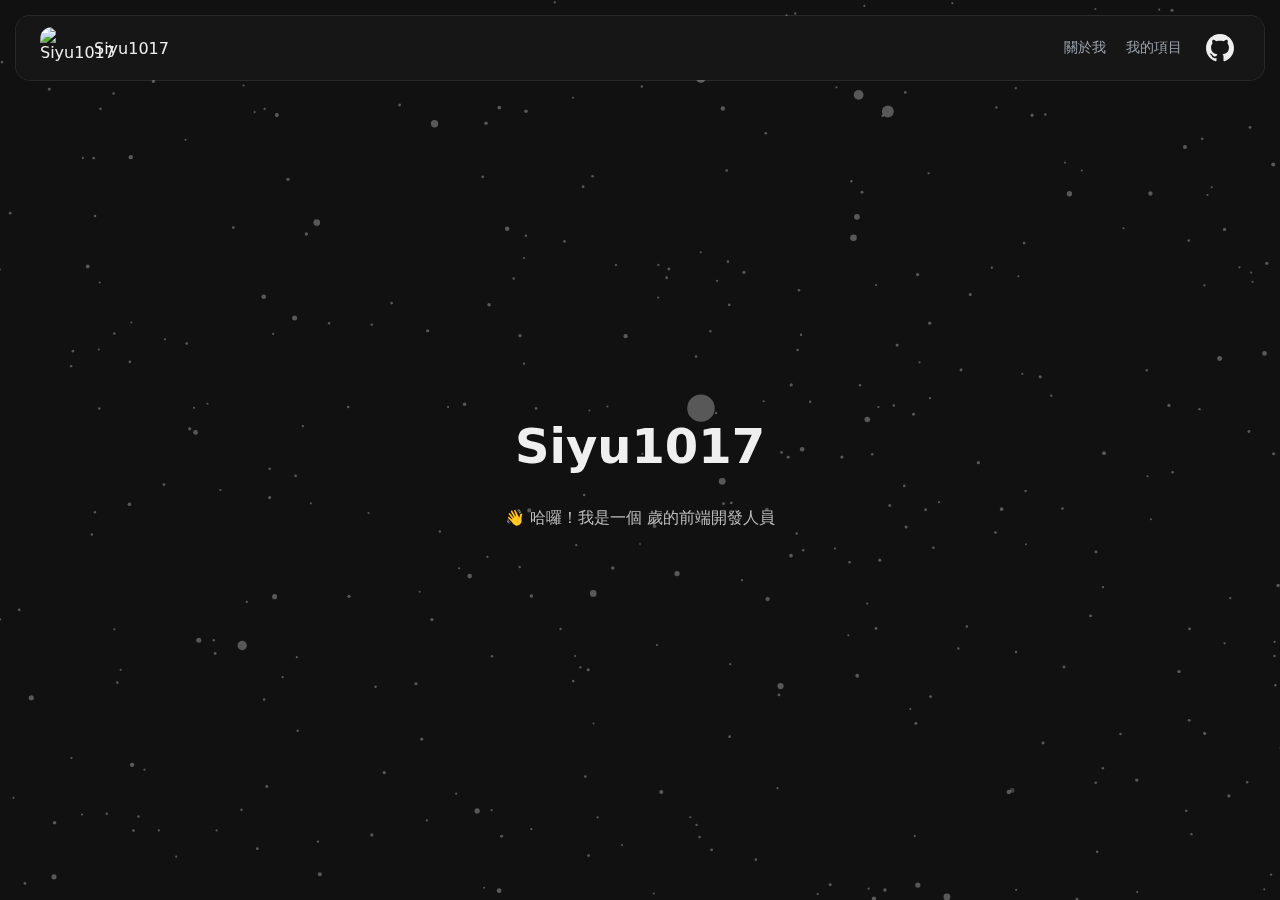
==== index.html @ bfdb7cfd "Update" ====
<!DOCTYPE html>
<html lang="en">

<head>
    <meta charset="UTF-8">
    <meta name="viewport" content="width=device-width, initial-scale=1.0, user-scalable=no">
    <title>Siyu1017</title>
    <link rel="apple-touch-icon" sizes="180x180" href="./icons/apple-touch-icon.png">
    <link rel="manifest" href="./manifest.json">
    <link rel="stylesheet" href="./index.css" role="main-style">
    <link rel="icon" href="./favicon.ico">
    <link rel="stylesheet" href="https://siyu1017.github.io/json-viewer/viewer.css">
    <script src="https://siyu1017.github.io/json-viewer/viewer.js"></script>
    <meta name="google-site-verification" content="1A0ThznYamKxu1Kc7g5yGVZ6SYtT-rB9R_59ypIZt-8" />
    <meta name="theme-color" content="rgb(17,17,17)" />
    <meta name="title" content="Siyu1017" />
    <meta name="description" content="Siyu1017 的個人網站 !" />

    <!-- Open Graph / Facebook -->
    <meta property="og:type" content="website" />
    <meta property="og:url" content="https://siyu1017.github.io/" />
    <meta property="og:title" content="Siyu1017" />
    <meta property="og:description" content="Siyu1017 的個人網站 ! 快來這裡認識我吧 ~" />
    <meta property="og:image" content="https://siyu1017.github.io/icons/original.png" />

    <!-- Twitter -->
    <meta property="twitter:card" content="summary_large_image" />
    <meta property="twitter:url" content="https://siyu1017.github.io/" />
    <meta property="twitter:title" content="Siyu1017" />
    <meta property="twitter:description" content="Siyu1017 的個人網站 ! 快來這裡認識我吧 ~" />
    <meta property="twitter:image" content="https://siyu1017.github.io/icons/original.png" />
</head>

<body>
    <div class="container" id="container">
        <canvas id="background"></canvas>
        <div class="navbar">
            <div class="navbar-left">
                <div class="navbar-icon">
                    <img src="./favicon.ico" alt="Siyu1017" class="navbar-icon-image">
                </div>
                <a class="navbar-title" href="#home" data-item="home">Siyu1017</a>
            </div>
            <div class="navbar-right">
                <div class="navbar-items">
                    <a class="navbar-item" href="#profile" data-item="profile">關於我</a>
                    <a class="navbar-item" href="#project" data-item="project">我的項目</a>
                </div>
                <a class="navbar-github" target="_blank" href="https://github.com/Siyu1017/siyu1017.github.io">
                    <svg xmlns="http://www.w3.org/2000/svg" width="24" height="24" viewBox="0 0 24 24">
                        <path d="M12 0c-6.626 0-12 5.373-12 12 0 5.302 3.438 9.8 8.207 11.387.599.111.793-.261.793-.577v-2.234c-3.338.726-4.033-1.416-4.033-1.416-.546-1.387-1.333-1.756-1.333-1.756-1.089-.745.083-.729.083-.729 1.205.084 1.839 1.237 1.839 1.237 1.07 1.834 2.807 1.304 3.492.997.107-.775.418-1.305.762-1.604-2.665-.305-5.467-1.334-5.467-5.931 0-1.311.469-2.381 1.236-3.221-.124-.303-.535-1.524.117-3.176 0 0 1.008-.322 3.301 1.23.957-.266 1.983-.399 3.003-.404 1.02.005 2.047.138 3.006.404 2.291-1.552 3.297-1.23 3.297-1.23.653 1.653.242 2.874.118 3.176.77.84 1.235 1.911 1.235 3.221 0 4.609-2.807 5.624-5.479 5.921.43.372.823 1.102.823 2.222v3.293c0 .319.192.694.801.576 4.765-1.589 8.199-6.086 8.199-11.386 0-6.627-5.373-12-12-12z" />
                    </svg>
                </a>
                <div class="navbar-fold" id="toggleMenu">
                    <svg xmlns="http://www.w3.org/2000/svg" width="24" height="24" viewBox="0 0 24 24" fill="none" stroke="currentColor" stroke-width="2" stroke-linecap="round" stroke-linejoin="round" class="navbar-fold-icon">
                        <line x1="4" x2="20" y1="12" y2="12" />
                        <line x1="4" x2="20" y1="6" y2="6" />
                        <line x1="4" x2="20" y1="18" y2="18" />
                    </svg>
                    <svg xmlns="http://www.w3.org/2000/svg" width="24" height="24" viewBox="0 0 24 24" fill="none" stroke="currentColor" stroke-width="2" stroke-linecap="round" stroke-linejoin="round" class="navbar-close-icon">
                        <path d="M18 6 6 18" />
                        <path d="m6 6 12 12" />
                    </svg>
                </div>
            </div>
        </div>
        <div class="content">
            <div class="notification-container">
                <div class="notification" data-element="notification">
                    <div class="notification-content"></div>
                </div>
            </div>
            <div class="menu">
                <a class="menu-item" href="#profile" data-item="profile">關於我</a>
                <a class="menu-item" href="#project" data-item="project">我的項目</a>
            </div>
            <div class="scroll-content" data-element="content">
                <div class="group" data-section="home">
                    <h1 class="header-title">Siyu1017</h1>
                    <p class="header-description">👋 哈囉！我是一個 <span data-element="age"></span> 歲的前端開發人員</p>
                </div>
                <div class="profile modern" data-section="profile">
                    <div class="profile-content" data-theme="modern">
                        <div class="profile-basic">
                            <div class="profile-summary">
                                <div class="profile-avatar"></div>
                                <div class="profile-nickname">Siyu1017</div>
                                <div class="profile-theme-toggle highlight" data-element="toggleTheme" data-tooltip="換個方式 !">
                                    <svg xmlns="http://www.w3.org/2000/svg" width="24" height="24" viewBox="0 0 24 24" fill="none" stroke="currentColor" stroke-width="2" stroke-linecap="round" stroke-linejoin="round" class="lucide lucide-arrow-right-left">
                                        <path d="m16 3 4 4-4 4" />
                                        <path d="M20 7H4" />
                                        <path d="m8 21-4-4 4-4" />
                                        <path d="M4 17h16" />
                                    </svg>
                                </div>
                            </div>
                            <div class="profile-details">
                                <div class="profile-title">關於我</div>
                                <div class="profile-item">
                                    <div class="profile-tag">性別:</div>
                                    <div class="profile-value">男性</div>
                                </div>
                                <div class="profile-item">
                                    <div class="profile-tag">年齡:</div>
                                    <div class="profile-value"><span data-element="age"></span></div>
                                </div>
                                <div class="profile-item">
                                    <div class="profile-tag">生日:</div>
                                    <div class="profile-value">2008/10/17</div>
                                </div>
                                <div class="profile-item">
                                    <div class="profile-tag">電子郵件:</div>
                                    <a class="profile-value" href="mailto:siyu971017@gmail.com">siyu971017@gmail.com</a>
                                </div>
                            </div>
                        </div>
                        <div class="profile-socials">
                            <a class="profile-social" target="_blank" href="https://www.instagram.com/siyu.1017/" data-tooltip="siyu.1017">
                                <svg xmlns="http://www.w3.org/2000/svg" width="16" height="16" fill="currentColor" class="bi bi-instagram" viewBox="0 0 16 16">
                                    <path d="M8 0C5.829 0 5.556.01 4.703.048 3.85.088 3.269.222 2.76.42a3.9 3.9 0 0 0-1.417.923A3.9 3.9 0 0 0 .42 2.76C.222 3.268.087 3.85.048 4.7.01 5.555 0 5.827 0 8.001c0 2.172.01 2.444.048 3.297.04.852.174 1.433.372 1.942.205.526.478.972.923 1.417.444.445.89.719 1.416.923.51.198 1.09.333 1.942.372C5.555 15.99 5.827 16 8 16s2.444-.01 3.298-.048c.851-.04 1.434-.174 1.943-.372a3.9 3.9 0 0 0 1.416-.923c.445-.445.718-.891.923-1.417.197-.509.332-1.09.372-1.942C15.99 10.445 16 10.173 16 8s-.01-2.445-.048-3.299c-.04-.851-.175-1.433-.372-1.941a3.9 3.9 0 0 0-.923-1.417A3.9 3.9 0 0 0 13.24.42c-.51-.198-1.092-.333-1.943-.372C10.443.01 10.172 0 7.998 0zm-.717 1.442h.718c2.136 0 2.389.007 3.232.046.78.035 1.204.166 1.486.275.373.145.64.319.92.599s.453.546.598.92c.11.281.24.705.275 1.485.039.843.047 1.096.047 3.231s-.008 2.389-.047 3.232c-.035.78-.166 1.203-.275 1.485a2.5 2.5 0 0 1-.599.919c-.28.28-.546.453-.92.598-.28.11-.704.24-1.485.276-.843.038-1.096.047-3.232.047s-2.39-.009-3.233-.047c-.78-.036-1.203-.166-1.485-.276a2.5 2.5 0 0 1-.92-.598 2.5 2.5 0 0 1-.6-.92c-.109-.281-.24-.705-.275-1.485-.038-.843-.046-1.096-.046-3.233s.008-2.388.046-3.231c.036-.78.166-1.204.276-1.486.145-.373.319-.64.599-.92s.546-.453.92-.598c.282-.11.705-.24 1.485-.276.738-.034 1.024-.044 2.515-.045zm4.988 1.328a.96.96 0 1 0 0 1.92.96.96 0 0 0 0-1.92m-4.27 1.122a4.109 4.109 0 1 0 0 8.217 4.109 4.109 0 0 0 0-8.217m0 1.441a2.667 2.667 0 1 1 0 5.334 2.667 2.667 0 0 1 0-5.334" />
                                </svg>
                            </a>
                            <div class="profile-social" data-tooltip="siyu.1017" social-type="discord">
                                <svg xmlns="http://www.w3.org/2000/svg" width="16" height="16" fill="currentColor" class="bi bi-discord" viewBox="0 0 16 16">
                                    <path d="M13.545 2.907a13.2 13.2 0 0 0-3.257-1.011.05.05 0 0 0-.052.025c-.141.25-.297.577-.406.833a12.2 12.2 0 0 0-3.658 0 8 8 0 0 0-.412-.833.05.05 0 0 0-.052-.025c-1.125.194-2.22.534-3.257 1.011a.04.04 0 0 0-.021.018C.356 6.024-.213 9.047.066 12.032q.003.022.021.037a13.3 13.3 0 0 0 3.995 2.02.05.05 0 0 0 .056-.019q.463-.63.818-1.329a.05.05 0 0 0-.01-.059l-.018-.011a9 9 0 0 1-1.248-.595.05.05 0 0 1-.02-.066l.015-.019q.127-.095.248-.195a.05.05 0 0 1 .051-.007c2.619 1.196 5.454 1.196 8.041 0a.05.05 0 0 1 .053.007q.121.1.248.195a.05.05 0 0 1-.004.085 8 8 0 0 1-1.249.594.05.05 0 0 0-.03.03.05.05 0 0 0 .003.041c.24.465.515.909.817 1.329a.05.05 0 0 0 .056.019 13.2 13.2 0 0 0 4.001-2.02.05.05 0 0 0 .021-.037c.334-3.451-.559-6.449-2.366-9.106a.03.03 0 0 0-.02-.019m-8.198 7.307c-.789 0-1.438-.724-1.438-1.612s.637-1.613 1.438-1.613c.807 0 1.45.73 1.438 1.613 0 .888-.637 1.612-1.438 1.612m5.316 0c-.788 0-1.438-.724-1.438-1.612s.637-1.613 1.438-1.613c.807 0 1.451.73 1.438 1.613 0 .888-.631 1.612-1.438 1.612" />
                                </svg>
                            </div>
                            <a class="profile-social" target="_blank" href="https://github.com/Siyu1017/" data-tooltip="Siyu1017">
                                <svg xmlns="http://www.w3.org/2000/svg" width="16" height="16" fill="currentColor" class="bi bi-github" viewBox="0 0 16 16">
                                    <path d="M8 0C3.58 0 0 3.58 0 8c0 3.54 2.29 6.53 5.47 7.59.4.07.55-.17.55-.38 0-.19-.01-.82-.01-1.49-2.01.37-2.53-.49-2.69-.94-.09-.23-.48-.94-.82-1.13-.28-.15-.68-.52-.01-.53.63-.01 1.08.58 1.23.82.72 1.21 1.87.87 2.33.66.07-.52.28-.87.51-1.07-1.78-.2-3.64-.89-3.64-3.95 0-.87.31-1.59.82-2.15-.08-.2-.36-1.02.08-2.12 0 0 .67-.21 2.2.82.64-.18 1.32-.27 2-.27s1.36.09 2 .27c1.53-1.04 2.2-.82 2.2-.82.44 1.1.16 1.92.08 2.12.51.56.82 1.27.82 2.15 0 3.07-1.87 3.75-3.65 3.95.29.25.54.73.54 1.48 0 1.07-.01 1.93-.01 2.2 0 .21.15.46.55.38A8.01 8.01 0 0 0 16 8c0-4.42-3.58-8-8-8" />
                                </svg>
                            </a>
                            <a class="profile-social" target="_blank" href="https://www.threads.net/@siyu.1017" data-tooltip="siyu.1017">
                                <svg xmlns="http://www.w3.org/2000/svg" width="16" height="16" fill="currentColor" class="bi bi-threads" viewBox="0 0 16 16">
                                    <path d="M6.321 6.016c-.27-.18-1.166-.802-1.166-.802.756-1.081 1.753-1.502 3.132-1.502.975 0 1.803.327 2.394.948s.928 1.509 1.005 2.644q.492.207.905.484c1.109.745 1.719 1.86 1.719 3.137 0 2.716-2.226 5.075-6.256 5.075C4.594 16 1 13.987 1 7.994 1 2.034 4.482 0 8.044 0 9.69 0 13.55.243 15 5.036l-1.36.353C12.516 1.974 10.163 1.43 8.006 1.43c-3.565 0-5.582 2.171-5.582 6.79 0 4.143 2.254 6.343 5.63 6.343 2.777 0 4.847-1.443 4.847-3.556 0-1.438-1.208-2.127-1.27-2.127-.236 1.234-.868 3.31-3.644 3.31-1.618 0-3.013-1.118-3.013-2.582 0-2.09 1.984-2.847 3.55-2.847.586 0 1.294.04 1.663.114 0-.637-.54-1.728-1.9-1.728-1.25 0-1.566.405-1.967.868ZM8.716 8.19c-2.04 0-2.304.87-2.304 1.416 0 .878 1.043 1.168 1.6 1.168 1.02 0 2.067-.282 2.232-2.423a6.2 6.2 0 0 0-1.528-.161" />
                                </svg>
                            </a>
                        </div>
                    </div>
                    <div class="profile-content" data-theme="code">
                        <div class="profile-theme-toggle" data-element="toggleTheme" data-tooltip="換個方式 !">
                            <svg xmlns="http://www.w3.org/2000/svg" width="24" height="24" viewBox="0 0 24 24" fill="none" stroke="currentColor" stroke-width="2" stroke-linecap="round" stroke-linejoin="round" class="lucide lucide-arrow-right-left">
                                <path d="m16 3 4 4-4 4" />
                                <path d="M20 7H4" />
                                <path d="m8 21-4-4 4-4" />
                                <path d="M4 17h16" />
                            </svg>
                        </div>
                        <div class="profile-mask"></div>
                    </div>
                </div>
                <div class="projects" data-section="project">
                    <div class="category-header">我的項目</div>
                    <div class="project">
                        <div class="project-banner" style="background-image: url('./images/winbows11.png');"></div>
                        <div class="project-overview">
                            <div class="project-title">Winbows11</div>
                            <div class="project-description">Winbows11 讓你在瀏覽器上體驗 Windows11，大部分功能皆已可使用</div>
                        </div>
                        <div class="project-buttons">
                            <a class="project-button" target="_blank" href="https://winbows11.vercel.app/">
                                <svg xmlns="http://www.w3.org/2000/svg" width="24" height="24" viewBox="0 0 24 24" fill="none" stroke="currentColor" stroke-width="2" stroke-linecap="round" stroke-linejoin="round" class="project-button-icon">
                                    <path d="M21 13v6a2 2 0 0 1-2 2H5a2 2 0 0 1-2-2V5a2 2 0 0 1 2-2h6" />
                                    <path d="m21 3-9 9" />
                                    <path d="M15 3h6v6" />
                                </svg>
                                <span class="project-button-text">立即體驗</span>
                            </a>
                            <a class="project-button outline" target="_blank" href="https://github.com/Siyu1017/winbows11"><svg xmlns="http://www.w3.org/2000/svg" width="24" height="24" viewBox="0 0 24 24" class="project-button-icon" fill="currentColor">
                                    <path d="M12 0c-6.626 0-12 5.373-12 12 0 5.302 3.438 9.8 8.207 11.387.599.111.793-.261.793-.577v-2.234c-3.338.726-4.033-1.416-4.033-1.416-.546-1.387-1.333-1.756-1.333-1.756-1.089-.745.083-.729.083-.729 1.205.084 1.839 1.237 1.839 1.237 1.07 1.834 2.807 1.304 3.492.997.107-.775.418-1.305.762-1.604-2.665-.305-5.467-1.334-5.467-5.931 0-1.311.469-2.381 1.236-3.221-.124-.303-.535-1.524.117-3.176 0 0 1.008-.322 3.301 1.23.957-.266 1.983-.399 3.003-.404 1.02.005 2.047.138 3.006.404 2.291-1.552 3.297-1.23 3.297-1.23.653 1.653.242 2.874.118 3.176.77.84 1.235 1.911 1.235 3.221 0 4.609-2.807 5.624-5.479 5.921.43.372.823 1.102.823 2.222v3.293c0 .319.192.694.801.576 4.765-1.589 8.199-6.086 8.199-11.386 0-6.627-5.373-12-12-12z">
                                    </path>
                                </svg>
                                <span class="project-button-text">在 Github 上查看</span></a>
                        </div>
                    </div>
                    <div class="project">
                        <div class="project-banner" style="background-image: url('./images/json-viewer.png');"></div>
                        <div class="project-overview">
                            <div class="project-title">JSON Viewer</div>
                            <div class="project-description">一款 DevTool 樣式的 json 檢視器，讓你輕鬆察看 JSON 物件</div>
                        </div>
                        <div class="project-buttons">
                            <a class="project-button" target="_blank" href="https://siyu1017.github.io/json-viewer/">
                                <svg xmlns="http://www.w3.org/2000/svg" width="24" height="24" viewBox="0 0 24 24" fill="none" stroke="currentColor" stroke-width="2" stroke-linecap="round" stroke-linejoin="round" class="project-button-icon">
                                    <path d="M21 13v6a2 2 0 0 1-2 2H5a2 2 0 0 1-2-2V5a2 2 0 0 1 2-2h6" />
                                    <path d="m21 3-9 9" />
                                    <path d="M15 3h6v6" />
                                </svg>
                                <span class="project-button-text">立即體驗</span>
                            </a>
                            <a class="project-button outline" target="_blank" href="https://github.com/Siyu1017/json-viewer">
                                <svg xmlns="http://www.w3.org/2000/svg" width="24" height="24" viewBox="0 0 24 24" class="project-button-icon" fill="currentColor">
                                    <path d="M12 0c-6.626 0-12 5.373-12 12 0 5.302 3.438 9.8 8.207 11.387.599.111.793-.261.793-.577v-2.234c-3.338.726-4.033-1.416-4.033-1.416-.546-1.387-1.333-1.756-1.333-1.756-1.089-.745.083-.729.083-.729 1.205.084 1.839 1.237 1.839 1.237 1.07 1.834 2.807 1.304 3.492.997.107-.775.418-1.305.762-1.604-2.665-.305-5.467-1.334-5.467-5.931 0-1.311.469-2.381 1.236-3.221-.124-.303-.535-1.524.117-3.176 0 0 1.008-.322 3.301 1.23.957-.266 1.983-.399 3.003-.404 1.02.005 2.047.138 3.006.404 2.291-1.552 3.297-1.23 3.297-1.23.653 1.653.242 2.874.118 3.176.77.84 1.235 1.911 1.235 3.221 0 4.609-2.807 5.624-5.479 5.921.43.372.823 1.102.823 2.222v3.293c0 .319.192.694.801.576 4.765-1.589 8.199-6.086 8.199-11.386 0-6.627-5.373-12-12-12z">
                                    </path>
                                </svg>
                                <span class="project-button-text">在 Github 上查看</span>
                            </a>
                        </div>
                    </div>
                    <div class="project">
                        <div class="project-banner"></div>
                        <div class="project-overview">
                            <div class="project-title">StyleViewer.js</div>
                            <div class="project-description">一款用於查找網頁中元素的樣式的 JavaScript 庫</div>
                        </div>
                        <div class="project-buttons">
                            <a class="project-button" target="_blank" href="https://siyu1017.github.io/StyleViewer.js/">
                                <svg xmlns="http://www.w3.org/2000/svg" width="24" height="24" viewBox="0 0 24 24" fill="none" stroke="currentColor" stroke-width="2" stroke-linecap="round" stroke-linejoin="round" class="project-button-icon">
                                    <path d="M21 13v6a2 2 0 0 1-2 2H5a2 2 0 0 1-2-2V5a2 2 0 0 1 2-2h6" />
                                    <path d="m21 3-9 9" />
                                    <path d="M15 3h6v6" />
                                </svg>
                                <span class="project-button-text">立即體驗</span>
                            </a>
                            <a class="project-button outline" target="_blank" href="https://github.com/Siyu1017/StyleViewer.js"><svg xmlns="http://www.w3.org/2000/svg" width="24" height="24" viewBox="0 0 24 24" class="project-button-icon" fill="currentColor">
                                    <path d="M12 0c-6.626 0-12 5.373-12 12 0 5.302 3.438 9.8 8.207 11.387.599.111.793-.261.793-.577v-2.234c-3.338.726-4.033-1.416-4.033-1.416-.546-1.387-1.333-1.756-1.333-1.756-1.089-.745.083-.729.083-.729 1.205.084 1.839 1.237 1.839 1.237 1.07 1.834 2.807 1.304 3.492.997.107-.775.418-1.305.762-1.604-2.665-.305-5.467-1.334-5.467-5.931 0-1.311.469-2.381 1.236-3.221-.124-.303-.535-1.524.117-3.176 0 0 1.008-.322 3.301 1.23.957-.266 1.983-.399 3.003-.404 1.02.005 2.047.138 3.006.404 2.291-1.552 3.297-1.23 3.297-1.23.653 1.653.242 2.874.118 3.176.77.84 1.235 1.911 1.235 3.221 0 4.609-2.807 5.624-5.479 5.921.43.372.823 1.102.823 2.222v3.293c0 .319.192.694.801.576 4.765-1.589 8.199-6.086 8.199-11.386 0-6.627-5.373-12-12-12z">
                                    </path>
                                </svg>
                                <span class="project-button-text">在 Github 上查看</span></a>
                        </div>
                    </div>
                </div>
                <div class="copyright">Siyu1017 (c) 2024</div>
            </div>
        </div>
    </div>
    <script>
        function getJsonFromURL(url) {
            if (!url) url = location.search;
            var query = url.substr(1);
            var result = {};
            query.split("&").forEach(function (part) {
                var item = part.split("=");
                result[item[0]] = decodeURIComponent(item[1]);
            });
            return result;
        }
        var isDevelopment = !!getJsonFromURL()['dev'];
        var script = document.createElement('script');
        script.src = `./index.js${isDevelopment == true ? `?timestamp=${Date.now()}` : ''}`;
        document.body.appendChild(script);

        if (isDevelopment == true) {
            document.head.querySelector('link[role="main-style"]').href = `./index.css?timestamp=${Date.now()}`;
        }
    </script>

    <script>
        ; (() => {
            var themes = [{
                name: 'xmas-2024',
                scripts: ['./themes/xmas-2024/theme.js'],
                styles: ['./themes/xmas-2024/theme.css'],
                available: [new Date('2024/12/01 00:00:00').getTime(), new Date('2024/12/31 23:59:59').getTime()]
            }, {
                name: '2025-countdown',
                scripts: ['./themes/2025-countdown/theme.js'],
                styles: ['./themes/2025-countdown/theme.css'],
                available: [new Date('2024/12/01 00:00:00').getTime(), new Date('2024/12/31 23:59:59').getTime()]
            }]

            var now = Date.now();
            var applied = 'default';

            themes.forEach(theme => {
                if (theme.available[0] <= now && now <= theme.available[1]) {
                    applied = theme.name;
                    theme.scripts.forEach(url => {
                        var script = document.createElement('script');
                        script.src = url;
                        document.body.appendChild(script);
                    });
                    theme.styles.forEach(url => {
                        var link = document.createElement('link');
                        link.rel = 'stylesheet';
                        link.type = 'text/css';
                        link.href = url;
                        document.head.appendChild(link);
                    })
                }
            })

            if (applied == 'default') {
                (() => {
                    var canvas = document.createElement('canvas');
                    var ctx = canvas.getContext('2d', { willReadFrequently: true });

                    canvas.className = 'theme-canvas';
                    document.body.appendChild(canvas);

                    function uniqueID() {
                        var id = randomString(72);
                        return id;
                    }

                    function randomString(length) {
                        if (!length) return console.warn('Option Invalid');
                        var characters = ['A', 'B', 'C', 'D', 'E', 'F', 'G', 'H', 'I', 'J', 'K', 'L', 'M', 'N', 'P', 'Q', 'R', 'S', 'T', 'U', 'V', 'W', 'X', 'Y', 'Z', 'a', 'b', 'c', 'd', 'e', 'f', 'g', 'h', 'i', 'j', 'k', 'm', 'n', 'p', 'Q', 'r', 's', 't', 'u', 'v', 'w', 'x', 'y', 'z', '2', '3', '4', '5', '6', '7', '8', '9'],
                            str = '';
                        for (let i = 0; i < length; i++) {
                            str += characters[Math.floor(Math.random() * characters.length)];
                        }
                        return str;
                    }

                    function canvasClarifier(canvas, ctx, width, height) {
                        const originalSize = {
                            width: (width ? width : canvas.offsetWidth),
                            height: (height ? height : canvas.offsetHeight)
                        }
                        var ratio = window.devicePixelRatio || 1;
                        canvas.width = originalSize.width * ratio;
                        canvas.height = originalSize.height * ratio;
                        ctx.scale(ratio, ratio);
                        if (originalSize.width != canvas.offsetWidth || originalSize.height != canvas.offsetHeight) {
                            canvas.style.width = originalSize.width + 'px';
                            canvas.style.height = originalSize.height + 'px';
                        }
                    }

                    canvasClarifier(canvas, ctx);

                    var numStars = Math.ceil(window.innerWidth * window.innerHeight / 1000);
                    var radius = 1;
                    var focalLength = 1500;
                    var stars = [], star;
                    var centerX, centerY;
                    var pixelX, pixelY, pixelRadius;

                    window.onresize = () => {
                        numStars = Math.ceil(window.innerWidth * window.innerHeight / 1000);
                    }

                    initializeStars();

                    function render() {
                        canvasClarifier(canvas, ctx);
                        updateStars();
                        drawStars();
                        requestAnimationFrame(render);
                    }

                    function initializeStars() {
                        stars = [];
                        for (i = 0; i < numStars; i++) {
                            star = {
                                x: Math.random() * canvas.offsetWidth - canvas.offsetWidth / 2,
                                y: Math.random() * canvas.offsetHeight - canvas.offsetHeight / 2,
                                z: Math.random() * focalLength,
                                t: Date.now()
                            };
                            stars.push(star);
                        }
                    }

                    function updateStars() {
                        for (i = 0; i < (numStars > stars.length ? stars.length : numStars); i++) {
                            star = stars[i];
                            star.z--;

                            if (star.z <= 0) {
                                stars[i] = {
                                    x: Math.random() * canvas.offsetWidth - canvas.offsetWidth / 2,
                                    y: Math.random() * canvas.offsetHeight - canvas.offsetHeight / 2,
                                    z: Math.random() * focalLength,
                                    t: Date.now()
                                };
                            }
                        }
                    }

                    function drawStars() {
                        centerX = canvas.offsetWidth / 2;
                        centerY = canvas.offsetHeight / 2;

                        ctx.fillStyle = "rgb(17,17,17)";
                        ctx.fillRect(0, 0, canvas.offsetWidth, canvas.offsetHeight);

                        for (i = 0; i < (numStars > stars.length ? stars.length : numStars); i++) {
                            star = stars[i];

                            pixelX = star.x * (focalLength / star.z);
                            pixelX += centerX;
                            pixelY = star.y * (focalLength / star.z);
                            pixelY += centerY;
                            pixelRadius = radius * (focalLength / star.z);

                            ctx.save();
                            ctx.beginPath();
                            ctx.fillStyle = Date.now() - star.t < 200 ? `rgba(255,255,255,${(Date.now() - star.t) / 200 * .3})` : "rgba(255,255,255,.3)";
                            ctx.arc(pixelX, pixelY, pixelRadius, 0, 2 * Math.PI);
                            ctx.fill();
                            ctx.restore();
                        }
                    }
                    render();
                })();
            }
        })();
    </script>
</body>

</html>
---- index.css ----
*:not(.json-viewer-container, .json-viewer-container *) {
    transition: all .1s ease-in-out;
    font-family: ui-sans-serif, system-ui, -apple-system, BlinkMacSystemFont, Segoe UI, Roboto, Noto Sans, Ubuntu, Cantarell, Helvetica Neue, Arial, sans-serif, Apple Color Emoji, Segoe UI Emoji, Segoe UI Symbol, Noto Color emoji;
    box-sizing: border-box;
}

:root {
    --navbar-image-size: 42px;
    --navbar-github-size: 28px;
    --navbar-fold-size: 24px;
    --navbar-height: 64px;
}

*[data-tooltip] {
    position: relative;
}

*[data-tooltip]:hover:after {
    opacity: 1;
    visibility: visible;
    -webkit-transform: translate(-50%, -8px) scale(1);
    transform: translate(-50%, -8px) scale(1);
}

*[data-tooltip]:after {
    position: absolute;
    content: attr(data-tooltip);
    background: rgb(48, 48, 48);
    padding: 12px;
    text-align: center;
    color: #fff;
    font-size: 12px;
    white-space: nowrap;
    border-radius: 8px;
    -webkit-transform: translate(-50%, -8px) scale(0);
    transform: translate(-50%, -8px) scale(0);
    display: flex;
    align-items: center;
    height: 12px;
    pointer-events: none;
    box-shadow: 0 0 16px 4px rgba(0, 0, 0, .15);
    transform-origin: bottom center;
    top: auto;
    bottom: 100%;
    left: 50%;
    z-index: 5;
    opacity: 0;
    visibility: hidden;
    -webkit-transition: 0.15s ease-in;
    transition: 0.15s ease-in;
}

.profile-theme-toggle[data-tooltip]:after {
    -webkit-transform: translate(-100%, -50%) scale(0);
    transform: translate(-100%, -50%) scale(0);
    top: 50%;
    margin-left: -8px;
    left: 0;
    bottom: auto;
    transform-origin: right center;
}

.profile-theme-toggle[data-tooltip]:is(:hover,.highlight):after {
    opacity: 1;
    visibility: visible;
    transform: translate(-100%, -50%) scale(1);
    -webkit-transform: translate(-100%, -50%) scale(1);
}

a {
    color: unset;
    text-decoration: none;
}

html {
    overflow-x: hidden;
    background: rgb(17, 17, 17);
    color: #efefef;
}

body {
    margin: 0;
    width: 100vw;
    height: 100vh;
    overflow-x: hidden;
    overflow-y: hidden;
    background-position: center;
    background-repeat: no-repeat;
}

body::selection,
body *::selection {
    background-color: rgba(255, 255, 255, .2);
}

#background {
    position: fixed;
    z-index: -1;
    left: 0;
    top: 0;
    width: 100vw;
    height: 100vh;
}

.container {
    width: 100vw;
    height: 100vh;
    position: absolute;
    display: flex;
    flex-direction: column;
}

.navbar {
    position: fixed;
    top: 1rem;
    left: 1rem;
    right: 1rem;
    display: flex;
    flex-direction: row;
    height: var(--navbar-height);
    align-items: center;
    padding: 0 24px;
    gap: 8px;
    box-shadow: 0 0 0px 1px hsl(0deg 0% 100% / 10%);
    user-select: none;
    -webkit-user-select: none;
    -webkit-user-drag: none;
    z-index: 99999999;
    background: rgb(24 24 24 / 75%);
    backdrop-filter: blur(32px);
    min-height: var(--navbar-height);
    width: calc(100% - 2rem);
    border-radius: .875rem;
}

.navbar-icon {
    width: var(--navbar-image-size);
    height: var(--navbar-image-size);
    min-width: var(--navbar-image-size);
    min-height: var(--navbar-image-size);
    user-select: none;
    -webkit-user-select: none;
    -webkit-user-drag: none;
}

.navbar-icon-image {
    width: var(--navbar-image-size);
    height: var(--navbar-image-size);
    border-radius: 12px;
    user-select: none;
    -webkit-user-select: none;
    -webkit-user-drag: none;
}

.navbar-items {
    display: flex;
    align-items: center;
    gap: 20px;
}

.navbar-item,
.menu-item {
    cursor: pointer;
    font-size: 14px;
    color: rgb(156, 163, 175);
    text-decoration: none;
}

.navbar-left,
.navbar-right {
    display: flex;
    flex-direction: row;
    align-items: center;
}

.navbar-right {
    margin-left: auto;
    gap: 18px;
}

.navbar-github {
    width: 40px;
    height: 40px;
    display: flex;
    min-width: 40px;
    min-height: 40px;
    cursor: pointer;
    align-items: center;
    justify-content: center;
}

.navbar-github svg {
    width: var(--navbar-github-size);
    height: var(--navbar-github-size);
    fill: currentColor;
}

.navbar-title {
    font-size: 16px;
    cursor: pointer;
}

.navbar-left {
    gap: 12px;
}

.content {
    width: -webkit-fill-available;
    height: -webkit-fill-available;
    z-index: 9;
    display: flex;
    flex-direction: column;
    flex: 1;
    position: absolute;
    overflow: hidden;
}

.scroll-content {
    display: flex;
    flex-direction: column;
    height: 100%;
    overflow-y: auto;
    overflow-x: hidden;
    flex: 1;
    z-index: 0;
    align-items: center;
}

/**************** Scroll of social media in profile ****************/

*::-webkit-scrollbar {
    width: 4px;
    height: 4px;
    border-radius: 0px;
    background: none;
}

*::-webkit-scrollbar-thumb {
    background: rgba(191, 191, 191, .5);
    border-radius: 10px;
}

*::-webkit-scrollbar-thumb:hover {
    background: rgba(191, 191, 191, .8);
    border-radius: 10px;
}

*::-webkit-scrollbar-corner {
    background: none;
}

*::selection {
    background: rgba(255, 255, 255, .25);
}

.group {
    position: relative;
    display: flex;
    align-items: center;
    justify-content: center;
    height: -webkit-fill-available;
    min-height: calc(100vh + var(--navbar-height) + 1rem);
    z-index: 9999;
    text-align: center;
    flex-direction: column;
    padding: 1rem;
}

.navbar-item.active {
    color: rgb(243, 244, 246);
}

.header-title {
    font-size: 3rem;
    margin-top: 1rem;
}

.header-description {
    color: #bcbcbc;
    margin-bottom: 3rem;
    margin-top: 0;
    line-height: 1.5;
}

.navbar-fold {
    width: 40px;
    height: 40px;
    display: none;
    min-width: 40px;
    min-height: 40px;
    border-radius: 6px;
}

.navbar-fold svg {
    width: var(--navbar-fold-size);
    height: var(--navbar-fold-size);
    min-width: var(--navbar-fold-size);
    min-height: var(--navbar-fold-size);
}

.navbar-menu {
    gap: 24px;
    display: flex;
    flex-direction: row;
    align-items: center;
}

.navbar-fold:hover {
    background: rgba(255, 255, 255, .08);
}

.menu {
    position: fixed;
    display: none;
    top: calc(0.125rem + var(--navbar-height));
    right: 2.125rem;
    transform: scale(0) translateY(0);
    transition: transform .2s cubic-bezier(.52, .16, .04, 1);
    z-index: 999;
    transform-origin: calc(100% - 20px) top;
}

.menu-item {
    padding: 12px 16px;
    border-radius: 6px;
    min-width: 150px;
}

.menu-item.active {
    color: rgb(243, 244, 246);
    background: rgba(255, 255, 255, .05);
}

.menu-item:hover {
    background: rgba(255, 255, 255, .08);
}

.navbar-fold-icon {
    display: block;
}

.navbar-close-icon {
    display: none;
}

.profile,
.project {
    max-width: min(90%, 600px);
    background: rgb(36, 36, 36);
    border-radius: 1.5rem;
    position: relative;
    width: -webkit-fill-available;
}

.profile-title {
    font-weight: 600;
    font-size: 24px;
    margin-bottom: .5rem;
}

.profile-details {
    display: flex;
    flex-direction: column;
    flex-wrap: nowrap;
    padding: 0;
    gap: .5rem;
    width: -webkit-fill-available;
}

.profile-item {
    display: flex;
    gap: 8px;
    padding-left: .5rem;
    align-items: center;
}

.profile-summary {
    display: flex;
    flex-direction: column;
    align-items: center;
    gap: 18px;
}

.profile-content {
    overflow: hidden;
    border-radius: 1.5rem;
    min-height: 64px;
}

.profile-avatar {
    width: 180px;
    border-radius: 12px;
    height: -webkit-fill-available;
    background-image: url(./icons/original.png);
    background-size: cover;
    background-position: center;
    background-repeat: no-repeat;
}

.profile-nickname {
    display: none;
    font-size: 18px;
    font-weight: 600;
}

.profile-socials {
    display: flex;
    width: -webkit-fill-available;
    justify-content: space-around;
    padding: .75rem .75rem;
    border-top: 1.5px solid rgba(255, 255, 255, .1);
}

.profile-social {
    width: 36px;
    height: 36px;
    display: flex;
    align-items: center;
    justify-content: center;
    border-radius: 8px;
    cursor: pointer;
    min-width: 36px;
    margin: 0 .375rem;
}

.profile-social svg {
    width: 18px;
    height: 18px;
}

.profile-basic {
    display: flex;
    padding: 1.5rem;
    gap: 1.5rem;
}

.profile-tag {
    white-space: nowrap;
}

.profile-value {
    white-space: nowrap;
    overflow: hidden;
    text-overflow: ellipsis;
}

.profile-content[data-theme="code"] .profile-mask {
    display: flex;
    padding: 1rem;
    align-items: center;
    overflow: auto;
}

.profile-theme-toggle {
    position: absolute;
    right: .75rem;
    top: .75rem;
    width: 40px;
    height: 40px;
    display: flex;
    justify-content: center;
    align-items: center;
    border-radius: 12px;
    cursor: pointer;
    z-index: 9999;
    background: rgb(36, 36, 36);
    transition: all .2s ease-in-out;
}

.profile.code .profile-theme-toggle {
    opacity: 0;
}

.profile.code:hover .profile-theme-toggle {
    opacity: 1;
}

.profile-theme-toggle svg {
    width: 24px;
    height: 24px;
}

.profile-social:hover,
.profile-theme-toggle.highlight,
.profile-theme-toggle:hover {
    background: rgb(60, 60, 60);
}

.profile-content[data-theme="code"] {
    display: none;
}

.notification-container {
    position: absolute;
    top: 0;
    left: 0;
    width: 100vw;
    display: flex;
    justify-content: center;
    z-index: 99;
    padding: 1.5rem;
    padding-top: calc(var(--navbar-height) + 2rem);
    pointer-events: none;
}

.notification {
    padding: 12px 18px;
    background: rgb(48, 48, 48);
    border-radius: 12px;
    box-shadow: 0 0 16px 4px rgba(0, 0, 0, .15);
    transform: translateY(-200px);
    transition: all .2s cubic-bezier(.52, .16, .04, 1);
    max-width: min(100%, 540px);
    pointer-events: all;
}

.notification.show {
    transform: translateY(0);
}

.projects {
    width: 100vw;
    display: flex;
    padding: 25vh 0;
    flex-direction: column;
    align-items: center;
    gap: 3rem;
}

/*
.project-banner {
    width: -webkit-fill-available;
    height: 12rem;
    background-position: center;
    background-repeat: no-repeat;
    background-size: cover;
}
    */

.project-overview {
    display: flex;
    flex-direction: column;
    padding: 1.5rem;
}

.project-title {
    font-weight: 600;
    font-size: 24px;
    margin-bottom: 1rem;
}

.project-buttons {
    padding: .5rem 1.5rem 1.5rem;
    display: flex;
    flex-direction: row;
    justify-content: space-around;
    /* border-top: 1.5px solid rgba(255, 255, 255, .1); */
    gap: 1.5rem;
}

.project-button {
    width: -webkit-fill-available;
    text-align: center;
    border-radius: 8px;
    cursor: pointer;
    user-select: none;
    -webkit-user-select: none;
    -webkit-user-drag: none;
    padding: .75rem;
    background: #fff;
    color: #000;
    white-space: nowrap;
    overflow: hidden;
    text-overflow: ellipsis;
    display: flex;
    justify-content: center;
    align-items: center;
    gap: .5rem;
}

.project-button:hover {
    background: #f5f5f5;
}

.project-button.outline {
    background: none;
    color: #fff;
    border: 1.5px solid rgba(243, 245, 247, 0.15);
}

.project-button.outline:hover {
    background: rgba(255, 255, 255, .08);
}

.category-header {
    font-size: 2rem;
    font-weight: 600;
    margin-bottom: 1rem;
}

.project-button-icon {
    width: 18px;
    height: 18px;
    min-width: 18px;
    min-height: 18px;
}

.copyright {
    color: rgb(156, 163, 175);
    padding: 2rem 0;
    font-size: 14px;
}

/********************* For navbar menu *********************/

@media screen and (max-width: 768px) {
    .navbar {
        padding: 0 18px 0 24px;
    }

    .navbar-fold {
        display: flex;
        align-items: center;
        justify-content: center;
    }

    .navbar-items {
        display: none;
    }

    .navbar-right {
        gap: 12px;
    }

    .scroll-content {
        filter: none;
        transition: filter .8s ease-in-out;
    }

    .menu {
        z-index: 1;
        display: flex;
        flex-direction: column;
        height: fit-content;
        max-height: calc(100vh - var(--navbar-height));
        width: fit-content;
        padding: .5rem;
        background: rgb(24 24 24 / 85%);
        z-index: 9999999999;
        min-width: fit-content;
        gap: 6px;
        backdrop-filter: blur(32px);
        border-radius: .75rem;
    }

    .container.show-menu .menu {
        transform: scale(1) translateY(1.75rem);
        box-shadow: 0 0px 16px 8px rgba(0, 0, 0, .15), 0 0 0px 1px hsl(0deg 0% 100% / 15%);
    }

    .container.show-menu .scroll-content {
        /* filter: brightness(0.5); */
    }

    .container.show-menu .navbar-fold-icon {
        display: none;
    }

    .container.show-menu .navbar-close-icon {
        display: block;
    }

    .category-header {
        margin-bottom: 2rem;
    }

    .projects {
        gap: 2rem;
    }

    .project-buttons {
        flex-direction: column;
        gap: 1rem;
    }
}

/********************* For profile card *********************/

@media screen and (max-width: 699px) {
    .profile-basic {
        flex-direction: column;
        padding: 0;
        gap: 0;
    }

    .profile-summary {
        padding: 1.25rem;
        display: flex;
        flex-direction: row;
        border-bottom: 1.5px solid rgba(255, 255, 255, .1);
    }

    .profile-avatar {
        width: 54px;
        height: 54px;
    }

    .profile-nickname {
        display: block;
    }

    .profile-details {
        padding: 1.5rem;
    }

    .profile-title {
        display: none;
    }

    .profile-socials {
        overflow: auto;
    }

    .profile-social[data-tooltip]:after {
        display: none;
    }

    .profile-social[data-tooltip]:hover:after {
        display: none;
    }

    [data-theme="modern"] .profile-theme-toggle {
        position: relative;
        top: unset;
        right: unset;
        margin-left: auto;
    }
}

@media screen and (max-width: 300px) {
    .project-button-text {
        display: none;
    }

    .project-buttons {
        flex-direction: row;
    }
}

.click-respond-canvas {
    width: 100vw;
    height: 100vh;
    position: fixed;
    top: 0;
    left: 0;
    right: 0;
    bottom: 0;
    pointer-events: none;
    z-index: 999999999999;
}

.theme-canvas {
    position: fixed;
    top: 0;
    left: 0;
    width: 100vw;
    height: 100vh;
    z-index: -1;
    pointer-events: none;
}
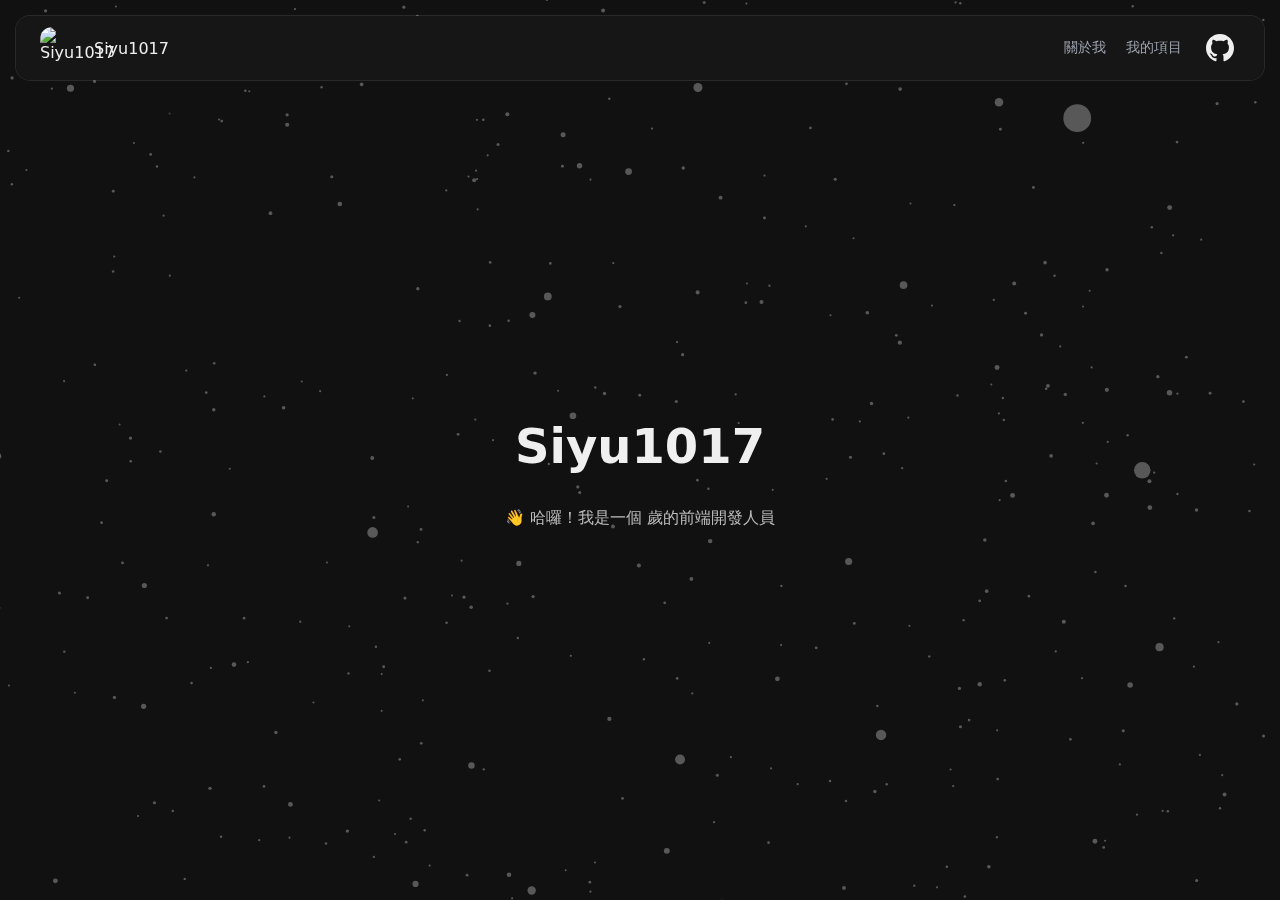
==== commit 3f58b1f0: "Update" ====
--- a/index.html
+++ b/index.html
@@ -265,11 +265,6 @@
             themes.forEach(theme => {
                 if (theme.available[0] <= now && now <= theme.available[1]) {
                     applied = theme.name;
-                    theme.scripts.forEach(url => {
-                        var script = document.createElement('script');
-                        script.src = url;
-                        document.body.appendChild(script);
-                    });
                     theme.styles.forEach(url => {
                         var link = document.createElement('link');
                         link.rel = 'stylesheet';
@@ -277,6 +272,11 @@
                         link.href = url;
                         document.head.appendChild(link);
                     })
+                    theme.scripts.forEach(url => {
+                        var script = document.createElement('script');
+                        script.src = url;
+                        document.body.appendChild(script);
+                    });
                 }
             })
 
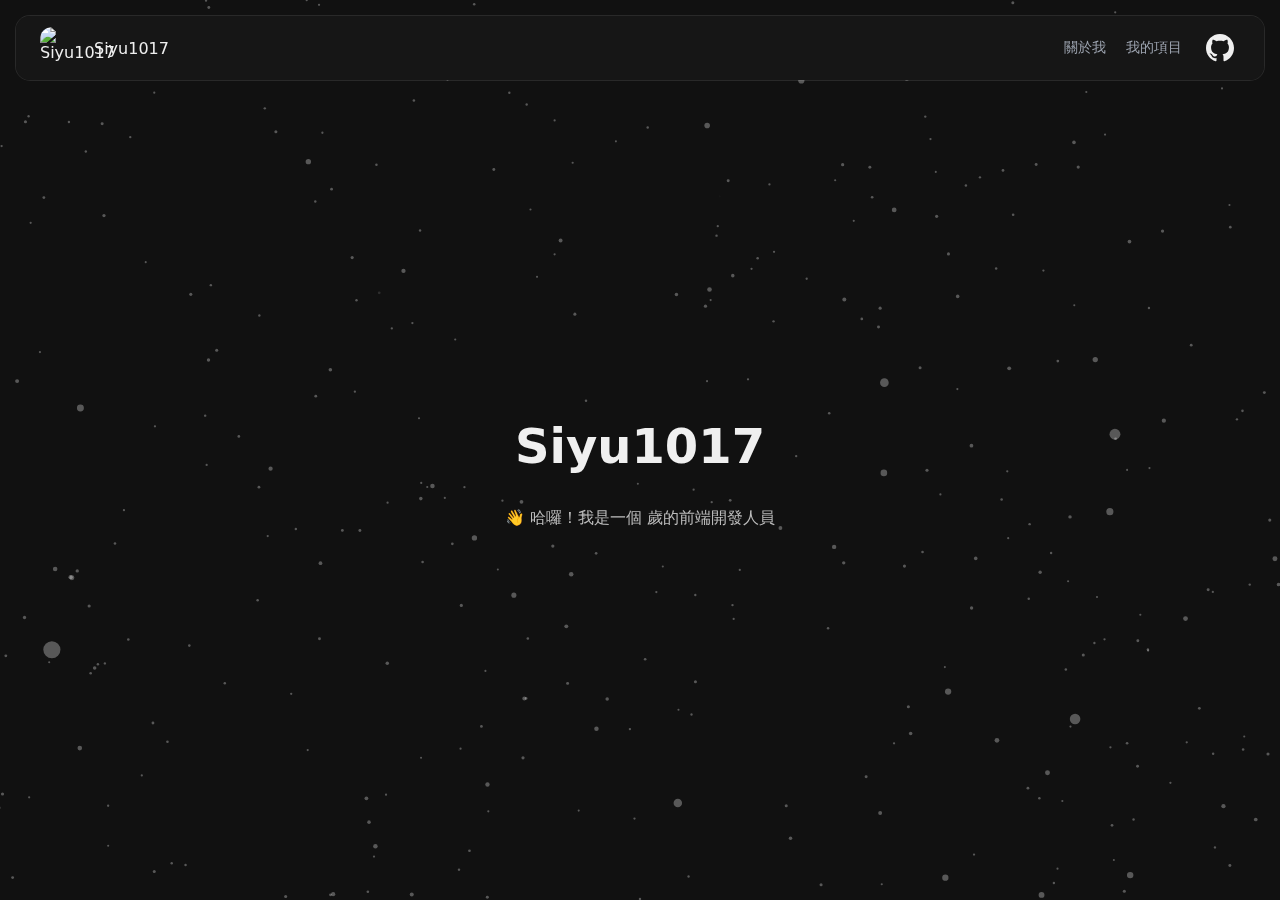
==== commit c2add308: "Update" ====
--- a/index.html
+++ b/index.html
@@ -164,7 +164,7 @@
                                     <path d="m21 3-9 9" />
                                     <path d="M15 3h6v6" />
                                 </svg>
-                                <span class="project-button-text">立即體驗</span>
+                                <span class="project-button-text">在新分頁中開啟</span>
                             </a>
                             <a class="project-button outline" target="_blank" href="https://github.com/Siyu1017/winbows11"><svg xmlns="http://www.w3.org/2000/svg" width="24" height="24" viewBox="0 0 24 24" class="project-button-icon" fill="currentColor">
                                     <path d="M12 0c-6.626 0-12 5.373-12 12 0 5.302 3.438 9.8 8.207 11.387.599.111.793-.261.793-.577v-2.234c-3.338.726-4.033-1.416-4.033-1.416-.546-1.387-1.333-1.756-1.333-1.756-1.089-.745.083-.729.083-.729 1.205.084 1.839 1.237 1.839 1.237 1.07 1.834 2.807 1.304 3.492.997.107-.775.418-1.305.762-1.604-2.665-.305-5.467-1.334-5.467-5.931 0-1.311.469-2.381 1.236-3.221-.124-.303-.535-1.524.117-3.176 0 0 1.008-.322 3.301 1.23.957-.266 1.983-.399 3.003-.404 1.02.005 2.047.138 3.006.404 2.291-1.552 3.297-1.23 3.297-1.23.653 1.653.242 2.874.118 3.176.77.84 1.235 1.911 1.235 3.221 0 4.609-2.807 5.624-5.479 5.921.43.372.823 1.102.823 2.222v3.293c0 .319.192.694.801.576 4.765-1.589 8.199-6.086 8.199-11.386 0-6.627-5.373-12-12-12z">
@@ -186,7 +186,7 @@
                                     <path d="m21 3-9 9" />
                                     <path d="M15 3h6v6" />
                                 </svg>
-                                <span class="project-button-text">立即體驗</span>
+                                <span class="project-button-text">在新分頁中開啟</span>
                             </a>
                             <a class="project-button outline" target="_blank" href="https://github.com/Siyu1017/json-viewer">
                                 <svg xmlns="http://www.w3.org/2000/svg" width="24" height="24" viewBox="0 0 24 24" class="project-button-icon" fill="currentColor">
@@ -210,7 +210,7 @@
                                     <path d="m21 3-9 9" />
                                     <path d="M15 3h6v6" />
                                 </svg>
-                                <span class="project-button-text">立即體驗</span>
+                                <span class="project-button-text">在新分頁中開啟</span>
                             </a>
                             <a class="project-button outline" target="_blank" href="https://github.com/Siyu1017/StyleViewer.js"><svg xmlns="http://www.w3.org/2000/svg" width="24" height="24" viewBox="0 0 24 24" class="project-button-icon" fill="currentColor">
                                     <path d="M12 0c-6.626 0-12 5.373-12 12 0 5.302 3.438 9.8 8.207 11.387.599.111.793-.261.793-.577v-2.234c-3.338.726-4.033-1.416-4.033-1.416-.546-1.387-1.333-1.756-1.333-1.756-1.089-.745.083-.729.083-.729 1.205.084 1.839 1.237 1.839 1.237 1.07 1.834 2.807 1.304 3.492.997.107-.775.418-1.305.762-1.604-2.665-.305-5.467-1.334-5.467-5.931 0-1.311.469-2.381 1.236-3.221-.124-.303-.535-1.524.117-3.176 0 0 1.008-.322 3.301 1.23.957-.266 1.983-.399 3.003-.404 1.02.005 2.047.138 3.006.404 2.291-1.552 3.297-1.23 3.297-1.23.653 1.653.242 2.874.118 3.176.77.84 1.235 1.911 1.235 3.221 0 4.609-2.807 5.624-5.479 5.921.43.372.823 1.102.823 2.222v3.293c0 .319.192.694.801.576 4.765-1.589 8.199-6.086 8.199-11.386 0-6.627-5.373-12-12-12z">
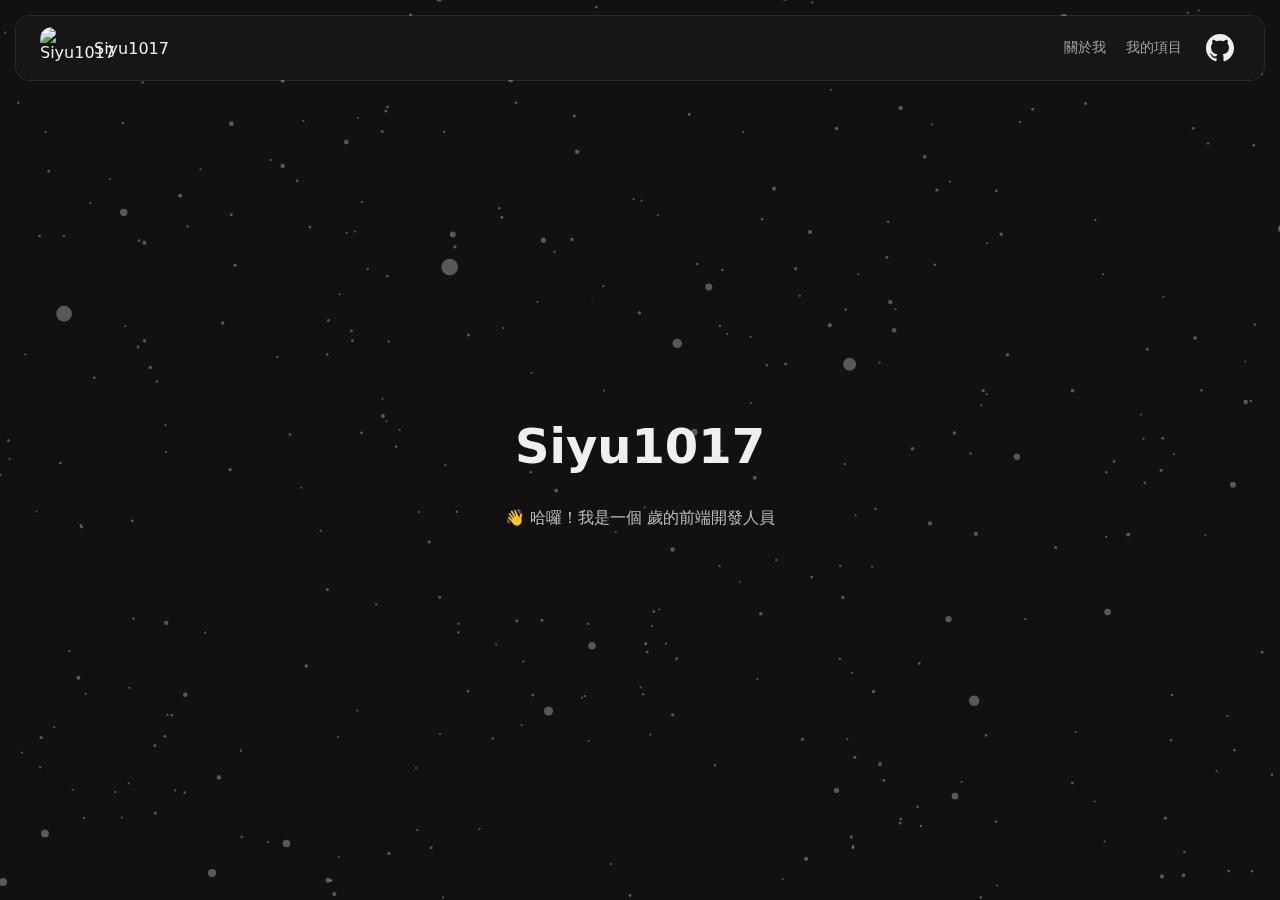
==== commit 20025479: "Update" ====
--- a/index.html
+++ b/index.html
@@ -251,7 +251,7 @@
                 name: 'xmas-2024',
                 scripts: ['./themes/xmas-2024/theme.js'],
                 styles: ['./themes/xmas-2024/theme.css'],
-                available: [new Date('2024/12/01 00:00:00').getTime(), new Date('2024/12/31 23:59:59').getTime()]
+                available: [new Date('2024/12/01 00:00:00').getTime(), new Date('2025/01/31 23:59:59').getTime()]
             }, {
                 name: '2025-countdown',
                 scripts: ['./themes/2025-countdown/theme.js'],
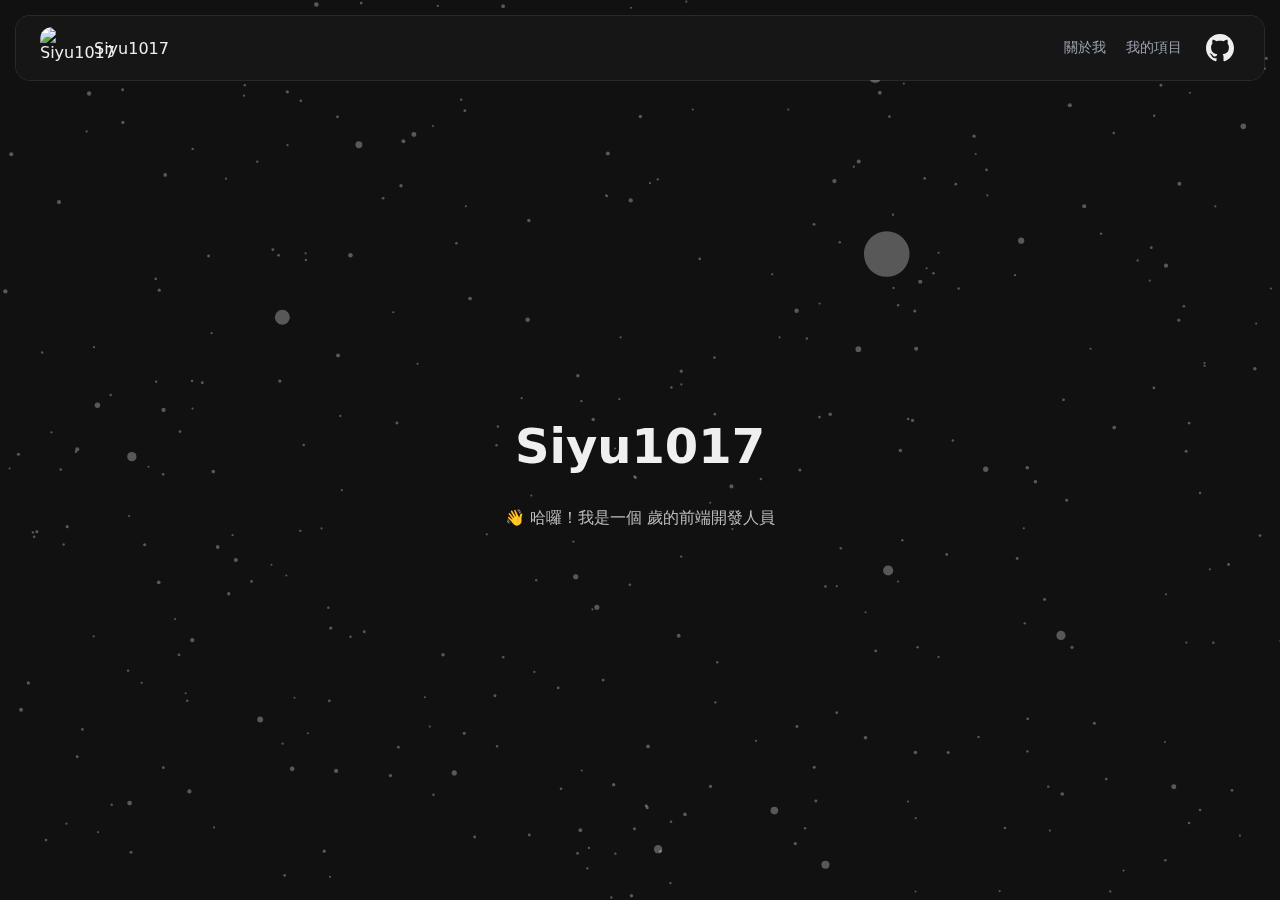
==== commit e856a7f4: "Update" ====
--- a/index.html
+++ b/index.html
@@ -251,12 +251,17 @@
                 name: 'xmas-2024',
                 scripts: ['./themes/xmas-2024/theme.js'],
                 styles: ['./themes/xmas-2024/theme.css'],
-                available: [new Date('2024/12/01 00:00:00').getTime(), new Date('2025/01/31 23:59:59').getTime()]
+                available: [new Date('2024/12/01 00:00:00').getTime(), new Date('2025/01/13 23:59:59').getTime()]
             }, {
                 name: '2025-countdown',
                 scripts: ['./themes/2025-countdown/theme.js'],
                 styles: ['./themes/2025-countdown/theme.css'],
                 available: [new Date('2024/12/01 00:00:00').getTime(), new Date('2024/12/31 23:59:59').getTime()]
+            }, {
+                name: '2025-chinese-new-year',
+                scripts: ['./themes/2025-chinese-new-year/theme.js'],
+                styles: ['./themes/2025-chinese-new-year/theme.css'],
+                available: [new Date('2025/01/14 00:00:00').getTime(), new Date('2025/02/17 00:00:00').getTime()]
             }]
 
             var now = Date.now();
@@ -281,6 +286,7 @@
             })
 
             if (applied == 'default') {
+                // Default Theme
                 (() => {
                     var canvas = document.createElement('canvas');
                     var ctx = canvas.getContext('2d', { willReadFrequently: true });
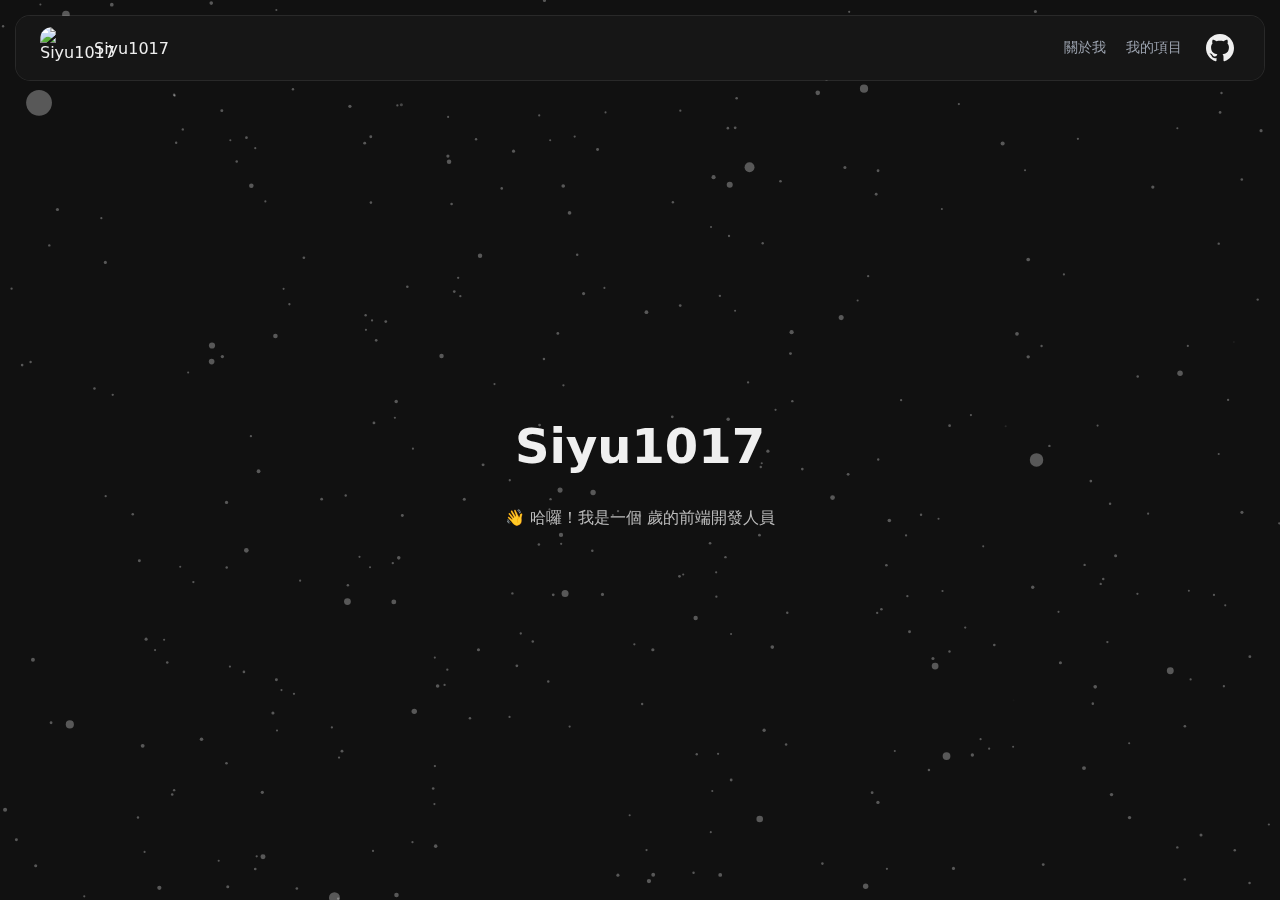
==== commit 1a7e8960: "Update" ====
--- a/index.html
+++ b/index.html
@@ -251,7 +251,7 @@
                 name: 'xmas-2024',
                 scripts: ['./themes/xmas-2024/theme.js'],
                 styles: ['./themes/xmas-2024/theme.css'],
-                available: [new Date('2024/12/01 00:00:00').getTime(), new Date('2025/01/13 23:59:59').getTime()]
+                available: [new Date('2024/12/01 00:00:00').getTime(), new Date('2025/01/19 23:59:59').getTime()]
             }, {
                 name: '2025-countdown',
                 scripts: ['./themes/2025-countdown/theme.js'],
@@ -261,7 +261,7 @@
                 name: '2025-chinese-new-year',
                 scripts: ['./themes/2025-chinese-new-year/theme.js'],
                 styles: ['./themes/2025-chinese-new-year/theme.css'],
-                available: [new Date('2025/01/14 00:00:00').getTime(), new Date('2025/02/17 00:00:00').getTime()]
+                available: [new Date('2025/01/20 00:00:00').getTime(), new Date('2025/02/17 00:00:00').getTime()]
             }]
 
             var now = Date.now();
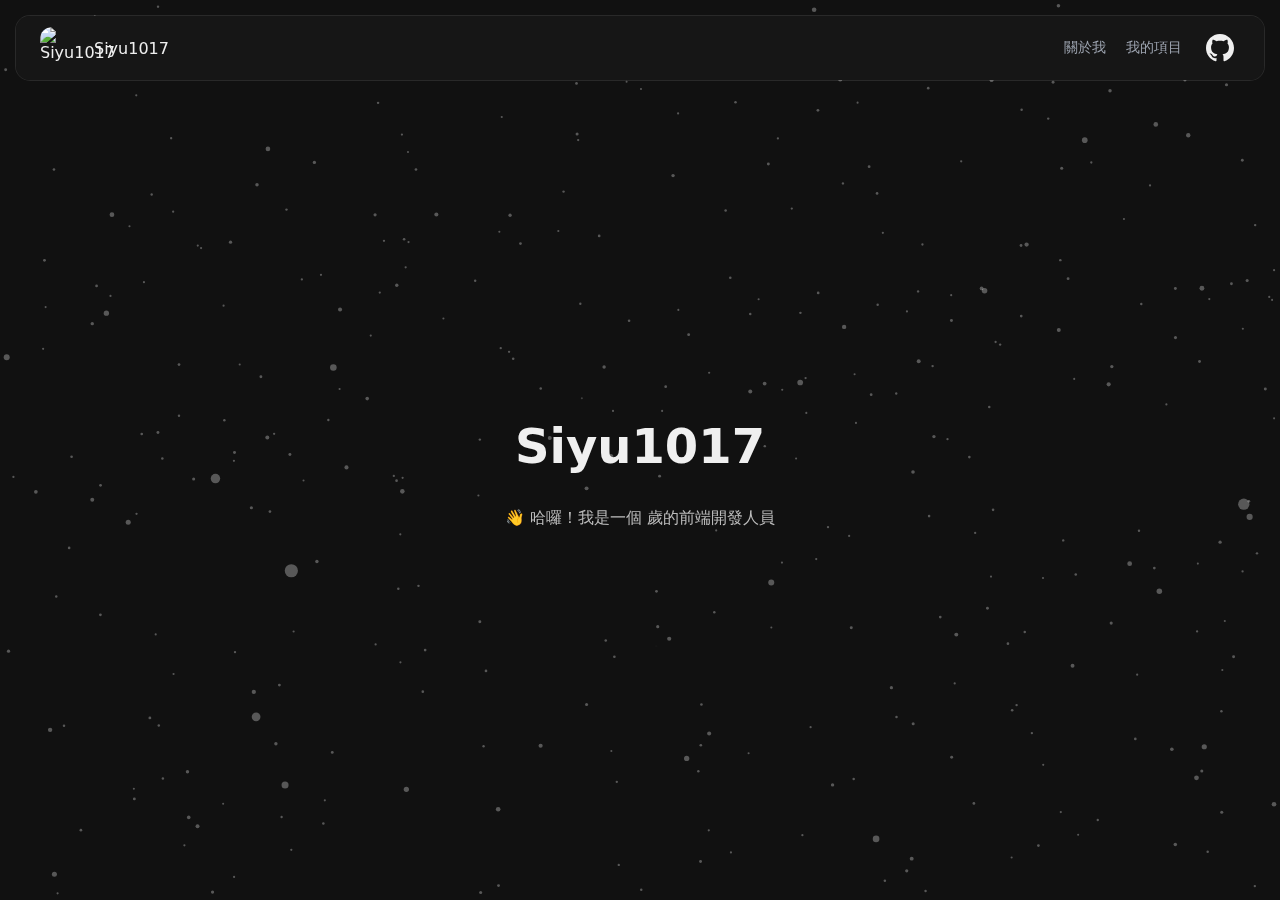
==== commit a91e0442: "Update" ====
--- a/index.html
+++ b/index.html
@@ -251,18 +251,18 @@
                 name: 'xmas-2024',
                 scripts: ['./themes/xmas-2024/theme.js'],
                 styles: ['./themes/xmas-2024/theme.css'],
-                available: [new Date('2024/12/01 00:00:00').getTime(), new Date('2025/01/19 23:59:59').getTime()]
+                available: [new Date('2024/12/01 00:00:00').getTime(), new Date('2025/01/31 23:59:59').getTime()]
             }, {
                 name: '2025-countdown',
                 scripts: ['./themes/2025-countdown/theme.js'],
                 styles: ['./themes/2025-countdown/theme.css'],
                 available: [new Date('2024/12/01 00:00:00').getTime(), new Date('2024/12/31 23:59:59').getTime()]
-            }, {
+            }/*, {
                 name: '2025-chinese-new-year',
                 scripts: ['./themes/2025-chinese-new-year/theme.js'],
                 styles: ['./themes/2025-chinese-new-year/theme.css'],
                 available: [new Date('2025/01/20 00:00:00').getTime(), new Date('2025/02/17 00:00:00').getTime()]
-            }]
+            }*/]
 
             var now = Date.now();
             var applied = 'default';
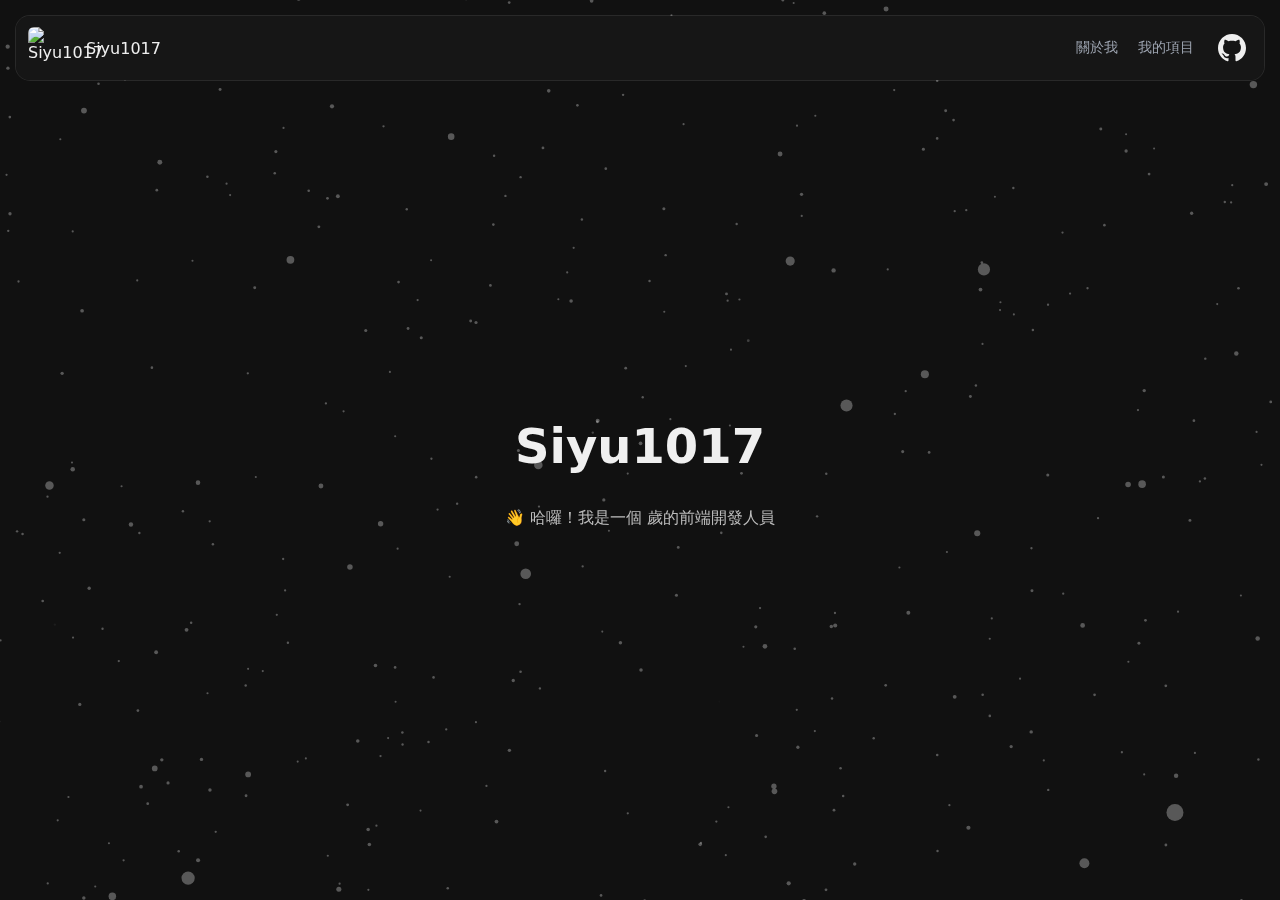
==== commit 31333f02: "Update" ====
--- a/index.html
+++ b/index.html
@@ -80,8 +80,13 @@
                     <p class="header-description">👋 哈囉！我是一個 <span data-element="age"></span> 歲的前端開發人員</p>
                 </div>
                 <div class="profile modern" data-section="profile">
+                    <div class="category-header">關於我</div>
                     <div class="profile-content" data-theme="modern">
-                        <div class="profile-basic">
+                        <div class="profile-narrative">
+                            我是一個 <span data-element="age"></span> 歲的開發人員，熟悉 HTML、CSS、JS 等語言，主要做前端開發，也會一點點後端，我致力於創造提高開發效率的代碼庫以及製作實用工具。
+                        </div>
+                        
+                        <!--div class="profile-basic">
                             <div class="profile-summary">
                                 <div class="profile-avatar"></div>
                                 <div class="profile-nickname">Siyu1017</div>
@@ -113,7 +118,7 @@
                                     <a class="profile-value" href="mailto:siyu971017@gmail.com">siyu971017@gmail.com</a>
                                 </div>
                             </div>
-                        </div>
+                        </div-->
                         <div class="profile-socials">
                             <a class="profile-social" target="_blank" href="https://www.instagram.com/siyu.1017/" data-tooltip="siyu.1017">
                                 <svg xmlns="http://www.w3.org/2000/svg" width="16" height="16" fill="currentColor" class="bi bi-instagram" viewBox="0 0 16 16">
--- a/index.css
+++ b/index.css
@@ -60,7 +60,7 @@
     transform-origin: right center;
 }
 
-.profile-theme-toggle[data-tooltip]:is(:hover,.highlight):after {
+.profile-theme-toggle[data-tooltip]:is(:hover, .highlight):after {
     opacity: 1;
     visibility: visible;
     transform: translate(-100%, -50%) scale(1);
@@ -119,7 +119,7 @@
     flex-direction: row;
     height: var(--navbar-height);
     align-items: center;
-    padding: 0 24px;
+    padding: 0 12px;
     gap: 8px;
     box-shadow: 0 0 0px 1px hsl(0deg 0% 100% / 10%);
     user-select: none;
@@ -146,7 +146,7 @@
 .navbar-icon-image {
     width: var(--navbar-image-size);
     height: var(--navbar-image-size);
-    border-radius: 12px;
+    border-radius: 6px;
     user-select: none;
     -webkit-user-select: none;
     -webkit-user-drag: none;
@@ -166,6 +166,11 @@
     text-decoration: none;
 }
 
+.navbar-item:hover,
+.menu-item:hover {
+    color: rgb(228, 238, 255);
+}
+
 .navbar-left,
 .navbar-right {
     display: flex;
@@ -201,7 +206,7 @@
 }
 
 .navbar-left {
-    gap: 12px;
+    gap: 1rem;
 }
 
 .content {
@@ -343,7 +348,7 @@
     display: none;
 }
 
-.profile,
+.profile-content,
 .project {
     max-width: min(90%, 600px);
     background: rgb(36, 36, 36);
@@ -352,6 +357,12 @@
     width: -webkit-fill-available;
 }
 
+.profile-content {
+    padding: 2rem;
+    line-height: 1.5;
+    padding-bottom: 1rem;
+}
+
 .profile-title {
     font-weight: 600;
     font-size: 24px;
@@ -385,6 +396,9 @@
     overflow: hidden;
     border-radius: 1.5rem;
     min-height: 64px;
+    gap: 1rem;
+    display: flex;
+    flex-direction: column;
 }
 
 .profile-avatar {
@@ -406,9 +420,10 @@
 .profile-socials {
     display: flex;
     width: -webkit-fill-available;
-    justify-content: space-around;
-    padding: .75rem .75rem;
+    justify-content: center;
     border-top: 1.5px solid rgba(255, 255, 255, .1);
+    padding-top: 1rem;
+    gap: 1rem;
 }
 
 .profile-social {
@@ -516,6 +531,14 @@
 
 .notification.show {
     transform: translateY(0);
+}
+
+.profile {
+    width: 100vw;
+    display: flex;
+    flex-direction: column;
+    align-items: center;
+    gap: 3rem;
 }
 
 .projects {
@@ -615,7 +638,7 @@
 
 @media screen and (max-width: 768px) {
     .navbar {
-        padding: 0 18px 0 24px;
+        padding: 0 12px;
     }
 
     .navbar-fold {
